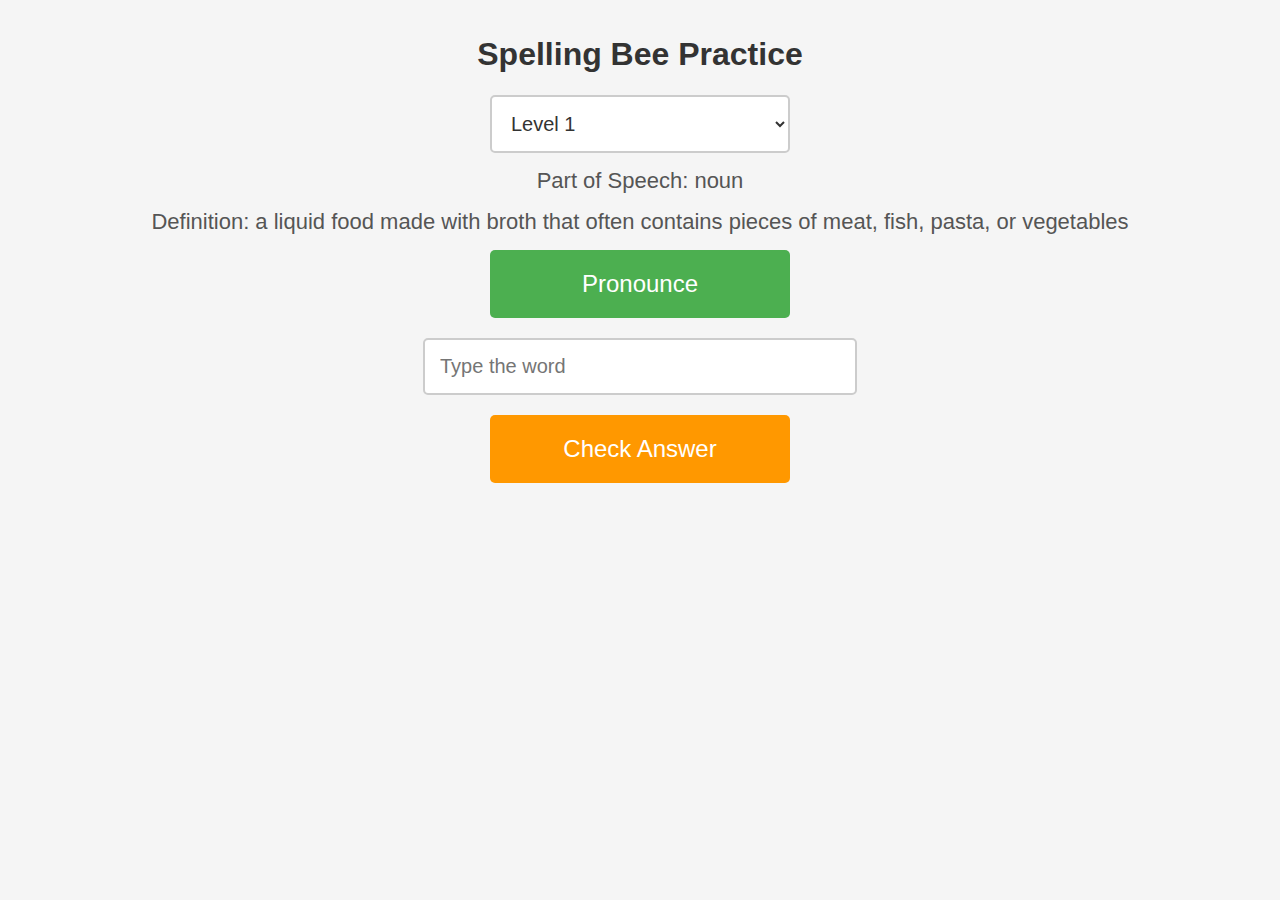
==== index_1.html @ bba6216f "Update index_1.html" ====
<!DOCTYPE html>
<html>
<head>
  <title>Spelling Bee Practice</title>
  <meta name="viewport" content="width=device-width, initial-scale=1.0">
  <style>
    body {
      font-family: Arial, sans-serif;
      text-align: center;
      padding: 15px;
      background-color: #f5f5f5;
      margin: 0;
    }
    h1 {
      font-size: 32px;
      color: #333;
    }
    #part, #definition {
      font-size: 22px;
      margin: 15px 0;
      color: #555;
    }
    #input {
      width: 90%;
      max-width: 400px;
      padding: 15px;
      font-size: 20px;
      margin: 20px auto;
      display: block;
      border: 2px solid #ccc;
      border-radius: 5px;
    }
    button {
      width: 90%;
      max-width: 300px;
      padding: 20px;
      font-size: 24px;
      margin: 10px auto;
      display: block;
      color: white;
      border: none;
      border-radius: 5px;
      cursor: pointer;
      touch-action: manipulation;
    }
    select {
      width: 90%;
      max-width: 300px;
      padding: 15px;
      font-size: 20px;
      margin: 10px auto;
      display: block;
      background-color: white;
      color: #333;
      border: 2px solid #ccc;
      border-radius: 5px;
      cursor: pointer;
    }
    button:disabled {
      background-color: #cccccc;
      cursor: not-allowed;
    }
    #pronounce {
      background-color: #4CAF50;
    }
    #pronounce:hover:not(:disabled) {
      background-color: #45a049;
    }
    #checkAnswer {
      background-color: #FF9800;
    }
    #checkAnswer:hover:not(:disabled) {
      background-color: #e68a00;
    }
    #showAnswer {
      background-color: #2196F3;
      display: none;
    }
    #showAnswer:hover:not(:disabled) {
      background-color: #1e88e5;
    }
    #feedback {
      display: none;
      position: fixed;
      top: 50%;
      left: 50%;
      transform: translate(-50%, -50%);
      padding: 30px;
      font-size: 28px;
      font-weight: bold;
      color: white;
      border-radius: 10px;
      box-shadow: 0 4px 8px rgba(0,0,0,0.3);
      z-index: 1000;
      animation: popIn 0.5s ease-out;
    }
    #feedback.correct {
      background-color: #4CAF50;
    }
    #feedback.wrong {
      background-color: #f44336;
    }
    @keyframes popIn {
      0% { transform: translate(-50%, -50%) scale(0); opacity: 0; }
      80% { transform: translate(-50%, -50%) scale(1.1); opacity: 1; }
      100% { transform: translate(-50%, -50%) scale(1); opacity: 1; }
    }
    @media (max-width: 768px) {
      h1 { font-size: 28px; }
      #part, #definition { font-size: 18px; }
      #input { font-size: 18px; padding: 12px; }
      button, select { font-size: 20px; padding: 15px; }
      #feedback { font-size: 24px; padding: 20px; }
    }
  </style>
</head>
<body>
  <h1>Spelling Bee Practice</h1>
  <select id="levelSelect" onchange="changeLevel()">
    <option value="0">Level 1</option>
    <option value="1">Level 2</option>
    <option value="2">Level 3</option>
    <option value="3">Level 4</option>
    <option value="4">Level 5</option>
    <option value="5">Level 6</option>
    <option value="6">Level 7</option>
  </select>
  <div id="part"></div>
  <div id="definition"></div>
  <button id="pronounce" onclick="pronounceWord()">Pronounce</button>
  <input type="text" id="input" placeholder="Type the word">
  <button id="checkAnswer" onclick="checkSpelling()">Check Answer</button>
  <button id="showAnswer" onclick="showAnswer()">Show Answer</button>
  <div id="feedback" onclick="hideFeedback()"></div>

  <script src="words.js"></script>
  <script>
    let currentLevel = 0;
    let currentIndex = 0;
    let failCount = 0;
    let lastPronouncedIndex = -1; // Track last pronounced word

    function getLevelWords() {
      const start = currentLevel * 50;
      return words.slice(start, start + 50);
    }

    function showWord() {
      const levelWords = getLevelWords();
      const w = levelWords[currentIndex];
      document.getElementById("part").innerText = "Part of Speech: " + w.part;
      document.getElementById("definition").innerText = "Definition: " + w.definition;
      document.getElementById("input").value = "";
      document.getElementById("showAnswer").style.display = failCount >= 3 ? "block" : "none";
    }

    function pronounceWord() {
      const levelWords = getLevelWords();
      const w = levelWords[currentIndex];

      // Check if this word was already pronounced
      if (currentIndex === lastPronouncedIndex) {
        // Second click: Pronounce only the word
        const wordOnly = new SpeechSynthesisUtterance(w.word);
        wordOnly.lang = "en-US";
        wordOnly.rate = 0.5;
        speechSynthesis.speak(wordOnly);
      } else {
        // First click: Full sequence with 1s pauses
        const firstWord = new SpeechSynthesisUtterance(w.word);
        firstWord.lang = "en-US";
        firstWord.rate = 0.5;

        const secondWord = new SpeechSynthesisUtterance(w.word);
        secondWord.lang = "en-US";
        secondWord.rate = 0.5;

        const partSpeech = new SpeechSynthesisUtterance(`Part of speech: ${w.part}`);
        partSpeech.lang = "en-US";
        partSpeech.rate = 0.5;

        const definition = new SpeechSynthesisUtterance(`Definition: ${w.definition}`);
        definition.lang = "en-US";
        definition.rate = 0.5;

        const pleaseSpell = new SpeechSynthesisUtterance("Please spell");
        pleaseSpell.lang = "en-US";
        pleaseSpell.rate = 0.5;

        const finalWord = new SpeechSynthesisUtterance(w.word);
        finalWord.lang = "en-US";
        finalWord.rate = 0.5;

        speechSynthesis.speak(firstWord);
        firstWord.onend = () => {
          setTimeout(() => {
            speechSynthesis.speak(secondWord);
            secondWord.onend = () => {
              setTimeout(() => {
                speechSynthesis.speak(partSpeech);
                partSpeech.onend = () => {
                  speechSynthesis.speak(definition);
                  definition.onend = () => {
                    setTimeout(() => {
                      speechSynthesis.speak(pleaseSpell);
                      pleaseSpell.onend = () => {
                        setTimeout(() => {
                          speechSynthesis.speak(finalWord);
                          finalWord.onend = () => {
                            lastPronouncedIndex = currentIndex; // Mark as pronounced
                          };
                        }, 1000);
                      };
                    }, 1000);
                  };
                };
              }, 1000);
            };
          }, 1000);
        };
      }
    }

    function nextWord() {
      const levelWords = getLevelWords();
      currentIndex = (currentIndex + 1) % levelWords.length;
      failCount = 0;
      showWord();
    }

    function showFeedback(message, isCorrect) {
      const feedback = document.getElementById("feedback");
      feedback.innerText = message;
      feedback.className = isCorrect ? "correct" : "wrong";
      feedback.style.display = "block";
      if (isCorrect) {
        setTimeout(() => {
          feedback.style.display = "none";
        }, 1500);
      }
    }

    function hideFeedback() {
      document.getElementById("feedback").style.display = "none";
    }

    function checkSpelling() {
      const levelWords = getLevelWords();
      const userInput = document.getElementById("input").value.trim().toLowerCase();
      if (userInput === levelWords[currentIndex].word) {
        showFeedback("🎉 Awesome! Correct! 🎉", true);
        failCount = 0;
        setTimeout(() => {
          nextWord();
        }, 1500);
      } else {
        failCount++;
        showFeedback("❌ Oops! Try Again! ❌", false);
        if (failCount >= 3) {
          document.getElementById("showAnswer").style.display = "block";
        }
      }
      document.getElementById("input").value = "";
    }

    function showAnswer() {
      const levelWords = getLevelWords();
      const w = levelWords[currentIndex];
      showFeedback(`Answer: ${w.word}`, false);
    }

    function changeLevel() {
      currentLevel = parseInt(document.getElementById("levelSelect").value);
      currentIndex = Math.floor(Math.random() * 50);
      failCount = 0;
      showWord();
    }

    currentIndex = Math.floor(Math.random() * 50);
    showWord();
  </script>
</body>
</html>
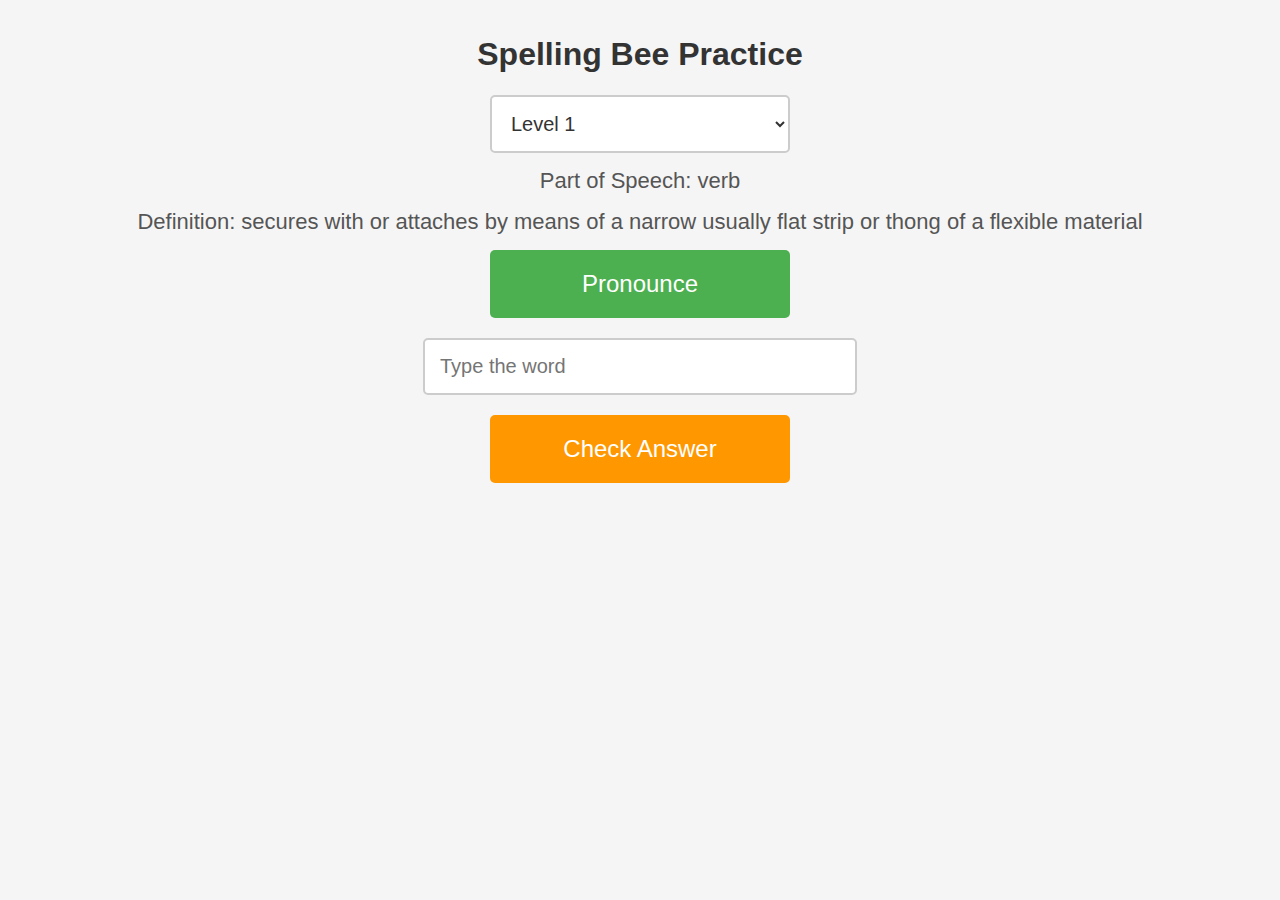
==== commit 1e3eeb7d: "Update index_1.html" ====
--- a/index_1.html
+++ b/index_1.html
@@ -139,6 +139,7 @@
     let currentIndex = 0;
     let failCount = 0;
     let lastPronouncedIndex = -1; // Track last pronounced word
+    let isSpeaking = false; // Track speaking state
 
     function getLevelWords() {
       const start = currentLevel * 50;
@@ -155,16 +156,23 @@
     }
 
     function pronounceWord() {
+      if (isSpeaking) return;
+      isSpeaking = true;
+      disableButtons();
+
       const levelWords = getLevelWords();
       const w = levelWords[currentIndex];
 
-      // Check if this word was already pronounced
       if (currentIndex === lastPronouncedIndex) {
         // Second click: Pronounce only the word
         const wordOnly = new SpeechSynthesisUtterance(w.word);
         wordOnly.lang = "en-US";
         wordOnly.rate = 0.5;
         speechSynthesis.speak(wordOnly);
+        wordOnly.onend = () => {
+          isSpeaking = false;
+          enableButtons();
+        };
       } else {
         // First click: Full sequence with 1s pauses
         const firstWord = new SpeechSynthesisUtterance(w.word);
@@ -208,6 +216,8 @@
                           speechSynthesis.speak(finalWord);
                           finalWord.onend = () => {
                             lastPronouncedIndex = currentIndex; // Mark as pronounced
+                            isSpeaking = false;
+                            enableButtons();
                           };
                         }, 1000);
                       };
@@ -221,6 +231,18 @@
       }
     }
 
+    function disableButtons() {
+      document.getElementById("pronounce").disabled = true;
+      document.getElementById("checkAnswer").disabled = true;
+      document.getElementById("showAnswer").disabled = true;
+    }
+
+    function enableButtons() {
+      document.getElementById("pronounce").disabled = false;
+      document.getElementById("checkAnswer").disabled = false;
+      document.getElementById("showAnswer").disabled = failCount < 3;
+    }
+
     function nextWord() {
       const levelWords = getLevelWords();
       currentIndex = (currentIndex + 1) % levelWords.length;
@@ -245,6 +267,7 @@
     }
 
     function checkSpelling() {
+      if (isSpeaking) return;
       const levelWords = getLevelWords();
       const userInput = document.getElementById("input").value.trim().toLowerCase();
       if (userInput === levelWords[currentIndex].word) {
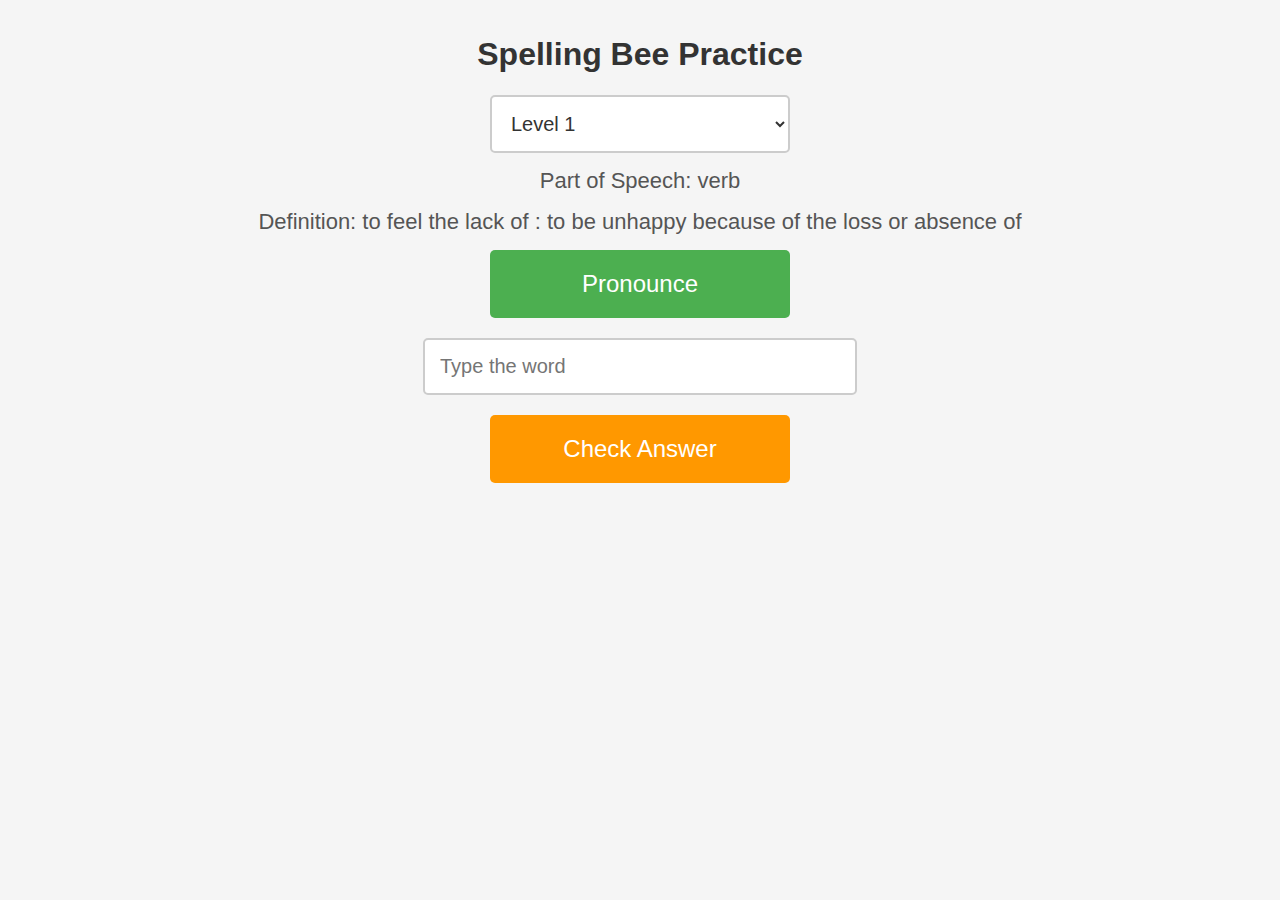
==== commit e29ddf66: "Update index_1.html" ====
--- a/index_1.html
+++ b/index_1.html
@@ -128,7 +128,7 @@
   <div id="part"></div>
   <div id="definition"></div>
   <button id="pronounce" onclick="pronounceWord()">Pronounce</button>
-  <input type="text" id="input" placeholder="Type the word">
+  <input type="text" id="input" placeholder="Type the word" autocomplete="off" autocorrect="off" spellcheck="false" autocapitalize="off">
   <button id="checkAnswer" onclick="checkSpelling()">Check Answer</button>
   <button id="showAnswer" onclick="showAnswer()">Show Answer</button>
   <div id="feedback" onclick="hideFeedback()"></div>
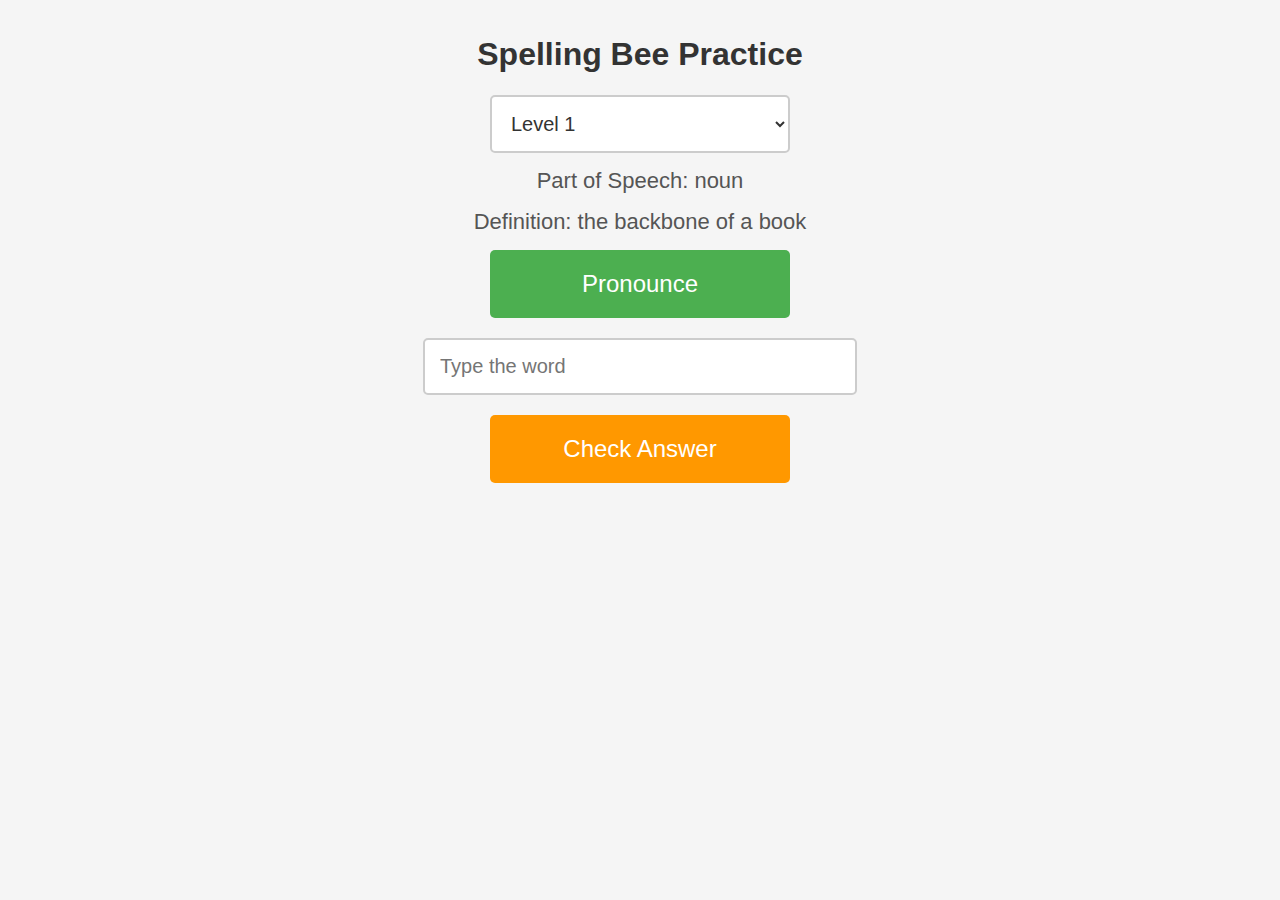
==== commit 28ac90eb: "Update index_1.html" ====
--- a/index_1.html
+++ b/index_1.html
@@ -57,6 +57,10 @@
       cursor: pointer;
     }
     button:disabled {
+      background-color: #cccccc;
+      cursor: not-allowed;
+    }
+    select:disabled {
       background-color: #cccccc;
       cursor: not-allowed;
     }
@@ -141,6 +145,21 @@
     let lastPronouncedIndex = -1; // Track last pronounced word
     let isSpeaking = false; // Track speaking state
 
+    // Load voices and log them
+    let voices = [];
+    function loadVoices() {
+      voices = speechSynthesis.getVoices();
+      console.log("Available voices:", voices);
+    }
+    speechSynthesis.onvoiceschanged = loadVoices;
+    loadVoices(); // Try loading immediately too
+
+    function getVoice() {
+      // Prefer an en-US voice that's not the first default, if available
+      const enUSVoices = voices.filter(v => v.lang === "en-US");
+      return enUSVoices.length > 1 ? enUSVoices[1] : (enUSVoices[0] || null);
+    }
+
     function getLevelWords() {
       const start = currentLevel * 50;
       return words.slice(start, start + 50);
@@ -162,12 +181,14 @@
 
       const levelWords = getLevelWords();
       const w = levelWords[currentIndex];
+      const voice = getVoice(); // Get alternate voice
 
       if (currentIndex === lastPronouncedIndex) {
         // Second click: Pronounce only the word
         const wordOnly = new SpeechSynthesisUtterance(w.word);
         wordOnly.lang = "en-US";
         wordOnly.rate = 0.5;
+        if (voice) wordOnly.voice = voice;
         speechSynthesis.speak(wordOnly);
         wordOnly.onend = () => {
           isSpeaking = false;
@@ -178,26 +199,32 @@
         const firstWord = new SpeechSynthesisUtterance(w.word);
         firstWord.lang = "en-US";
         firstWord.rate = 0.5;
+        if (voice) firstWord.voice = voice;
 
         const secondWord = new SpeechSynthesisUtterance(w.word);
         secondWord.lang = "en-US";
         secondWord.rate = 0.5;
+        if (voice) secondWord.voice = voice;
 
         const partSpeech = new SpeechSynthesisUtterance(`Part of speech: ${w.part}`);
         partSpeech.lang = "en-US";
         partSpeech.rate = 0.5;
+        if (voice) partSpeech.voice = voice;
 
         const definition = new SpeechSynthesisUtterance(`Definition: ${w.definition}`);
         definition.lang = "en-US";
         definition.rate = 0.5;
+        if (voice) definition.voice = voice;
 
         const pleaseSpell = new SpeechSynthesisUtterance("Please spell");
         pleaseSpell.lang = "en-US";
         pleaseSpell.rate = 0.5;
+        if (voice) pleaseSpell.voice = voice;
 
         const finalWord = new SpeechSynthesisUtterance(w.word);
         finalWord.lang = "en-US";
         finalWord.rate = 0.5;
+        if (voice) finalWord.voice = voice;
 
         speechSynthesis.speak(firstWord);
         firstWord.onend = () => {
@@ -235,12 +262,14 @@
       document.getElementById("pronounce").disabled = true;
       document.getElementById("checkAnswer").disabled = true;
       document.getElementById("showAnswer").disabled = true;
+      document.getElementById("levelSelect").disabled = true;
     }
 
     function enableButtons() {
       document.getElementById("pronounce").disabled = false;
       document.getElementById("checkAnswer").disabled = false;
       document.getElementById("showAnswer").disabled = failCount < 3;
+      document.getElementById("levelSelect").disabled = false;
     }
 
     function nextWord() {
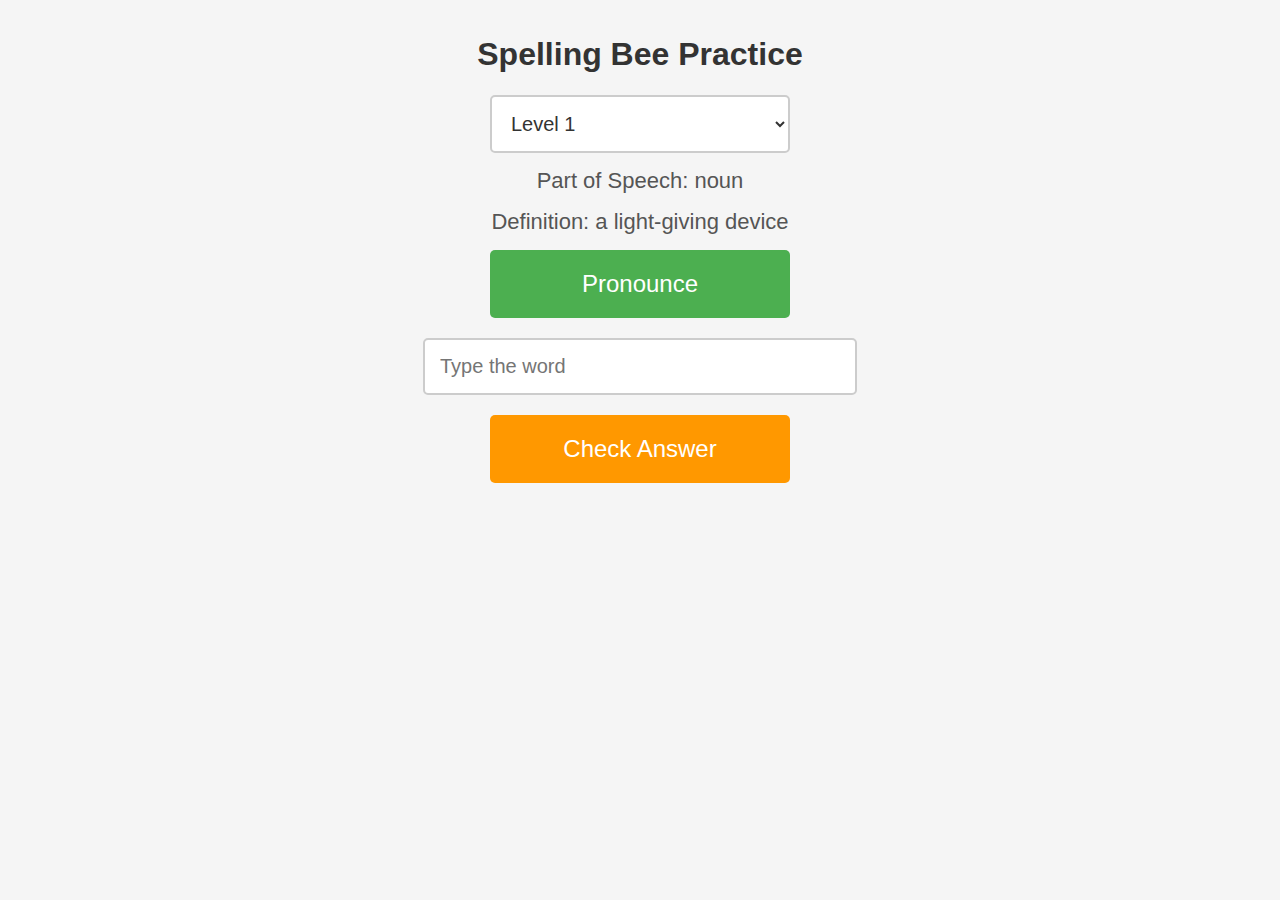
==== commit 98c99b90: "Update index_1.html" ====
--- a/index_1.html
+++ b/index_1.html
@@ -132,7 +132,7 @@
   <div id="part"></div>
   <div id="definition"></div>
   <button id="pronounce" onclick="pronounceWord()">Pronounce</button>
-  <input type="text" id="input" placeholder="Type the word" autocomplete="off" autocorrect="off" spellcheck="false" autocapitalize="off">
+  <input type="text" id="input" placeholder="Type the word" autocomplete="off" autocorrect="off" spellcheck="false" autocapitalize="off" inputmode="text" aria-autocomplete="none">
   <button id="checkAnswer" onclick="checkSpelling()">Check Answer</button>
   <button id="showAnswer" onclick="showAnswer()">Show Answer</button>
   <div id="feedback" onclick="hideFeedback()"></div>
@@ -145,21 +145,6 @@
     let lastPronouncedIndex = -1; // Track last pronounced word
     let isSpeaking = false; // Track speaking state
 
-    // Load voices and log them
-    let voices = [];
-    function loadVoices() {
-      voices = speechSynthesis.getVoices();
-      console.log("Available voices:", voices);
-    }
-    speechSynthesis.onvoiceschanged = loadVoices;
-    loadVoices(); // Try loading immediately too
-
-    function getVoice() {
-      // Prefer an en-US voice that's not the first default, if available
-      const enUSVoices = voices.filter(v => v.lang === "en-US");
-      return enUSVoices.length > 1 ? enUSVoices[1] : (enUSVoices[0] || null);
-    }
-
     function getLevelWords() {
       const start = currentLevel * 50;
       return words.slice(start, start + 50);
@@ -181,14 +166,13 @@
 
       const levelWords = getLevelWords();
       const w = levelWords[currentIndex];
-      const voice = getVoice(); // Get alternate voice
 
       if (currentIndex === lastPronouncedIndex) {
         // Second click: Pronounce only the word
         const wordOnly = new SpeechSynthesisUtterance(w.word);
         wordOnly.lang = "en-US";
-        wordOnly.rate = 0.5;
-        if (voice) wordOnly.voice = voice;
+        wordOnly.rate = 0.8;
+        wordOnly.pitch = 1.2;
         speechSynthesis.speak(wordOnly);
         wordOnly.onend = () => {
           isSpeaking = false;
@@ -198,33 +182,33 @@
         // First click: Full sequence with 1s pauses
         const firstWord = new SpeechSynthesisUtterance(w.word);
         firstWord.lang = "en-US";
-        firstWord.rate = 0.5;
-        if (voice) firstWord.voice = voice;
+        firstWord.rate = 0.8;
+        firstWord.pitch = 1.2;
 
         const secondWord = new SpeechSynthesisUtterance(w.word);
         secondWord.lang = "en-US";
-        secondWord.rate = 0.5;
-        if (voice) secondWord.voice = voice;
+        secondWord.rate = 0.8;
+        secondWord.pitch = 1.2;
 
         const partSpeech = new SpeechSynthesisUtterance(`Part of speech: ${w.part}`);
         partSpeech.lang = "en-US";
-        partSpeech.rate = 0.5;
-        if (voice) partSpeech.voice = voice;
+        partSpeech.rate = 0.8;
+        partSpeech.pitch = 1.2;
 
         const definition = new SpeechSynthesisUtterance(`Definition: ${w.definition}`);
         definition.lang = "en-US";
-        definition.rate = 0.5;
-        if (voice) definition.voice = voice;
+        definition.rate = 0.8;
+        definition.pitch = 1.2;
 
         const pleaseSpell = new SpeechSynthesisUtterance("Please spell");
         pleaseSpell.lang = "en-US";
-        pleaseSpell.rate = 0.5;
-        if (voice) pleaseSpell.voice = voice;
+        pleaseSpell.rate = 0.8;
+        pleaseSpell.pitch = 1.2;
 
         const finalWord = new SpeechSynthesisUtterance(w.word);
         finalWord.lang = "en-US";
-        finalWord.rate = 0.5;
-        if (voice) finalWord.voice = voice;
+        finalWord.rate = 0.8;
+        finalWord.pitch = 1.2;
 
         speechSynthesis.speak(firstWord);
         firstWord.onend = () => {
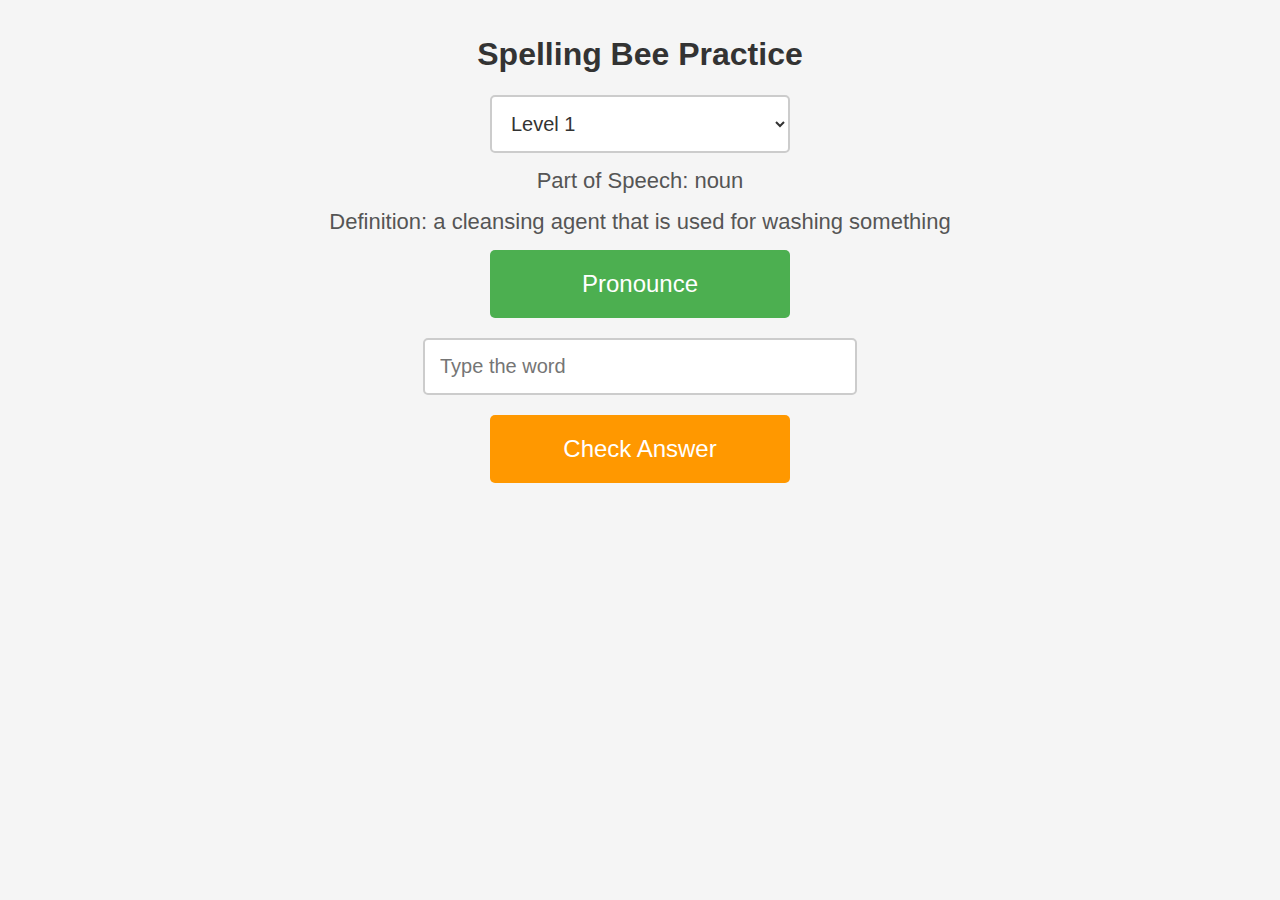
==== commit 71c6c3a5: "Update index_1.html" ====
--- a/index_1.html
+++ b/index_1.html
@@ -132,7 +132,7 @@
   <div id="part"></div>
   <div id="definition"></div>
   <button id="pronounce" onclick="pronounceWord()">Pronounce</button>
-  <input type="text" id="input" placeholder="Type the word" autocomplete="off" autocorrect="off" spellcheck="false" autocapitalize="off" inputmode="text" aria-autocomplete="none">
+  <input type="text" id="input" placeholder="Type the word" autocomplete="off" autocorrect="off" spellcheck="false" autocapitalize="none" inputmode="text" aria-autocomplete="none" onfocus="disableSuggestions()">
   <button id="checkAnswer" onclick="checkSpelling()">Check Answer</button>
   <button id="showAnswer" onclick="showAnswer()">Show Answer</button>
   <div id="feedback" onclick="hideFeedback()"></div>
@@ -144,6 +144,23 @@
     let failCount = 0;
     let lastPronouncedIndex = -1; // Track last pronounced word
     let isSpeaking = false; // Track speaking state
+
+    // Workaround to disable suggestions on mobile
+    function disableSuggestions() {
+      const input = document.getElementById("input");
+      input.setAttribute("autocomplete", "off");
+      input.setAttribute("autocorrect", "off");
+      input.setAttribute("spellcheck", "false");
+      input.setAttribute("autocapitalize", "none");
+      input.setAttribute("inputmode", "text");
+      input.setAttribute("aria-autocomplete", "none");
+      // Temporary type change to force keyboard reset
+      input.type = "search"; // Briefly change to search
+      setTimeout(() => {
+        input.type = "text"; // Change back to text
+        input.focus(); // Refocus
+      }, 0);
+    }
 
     function getLevelWords() {
       const start = currentLevel * 50;
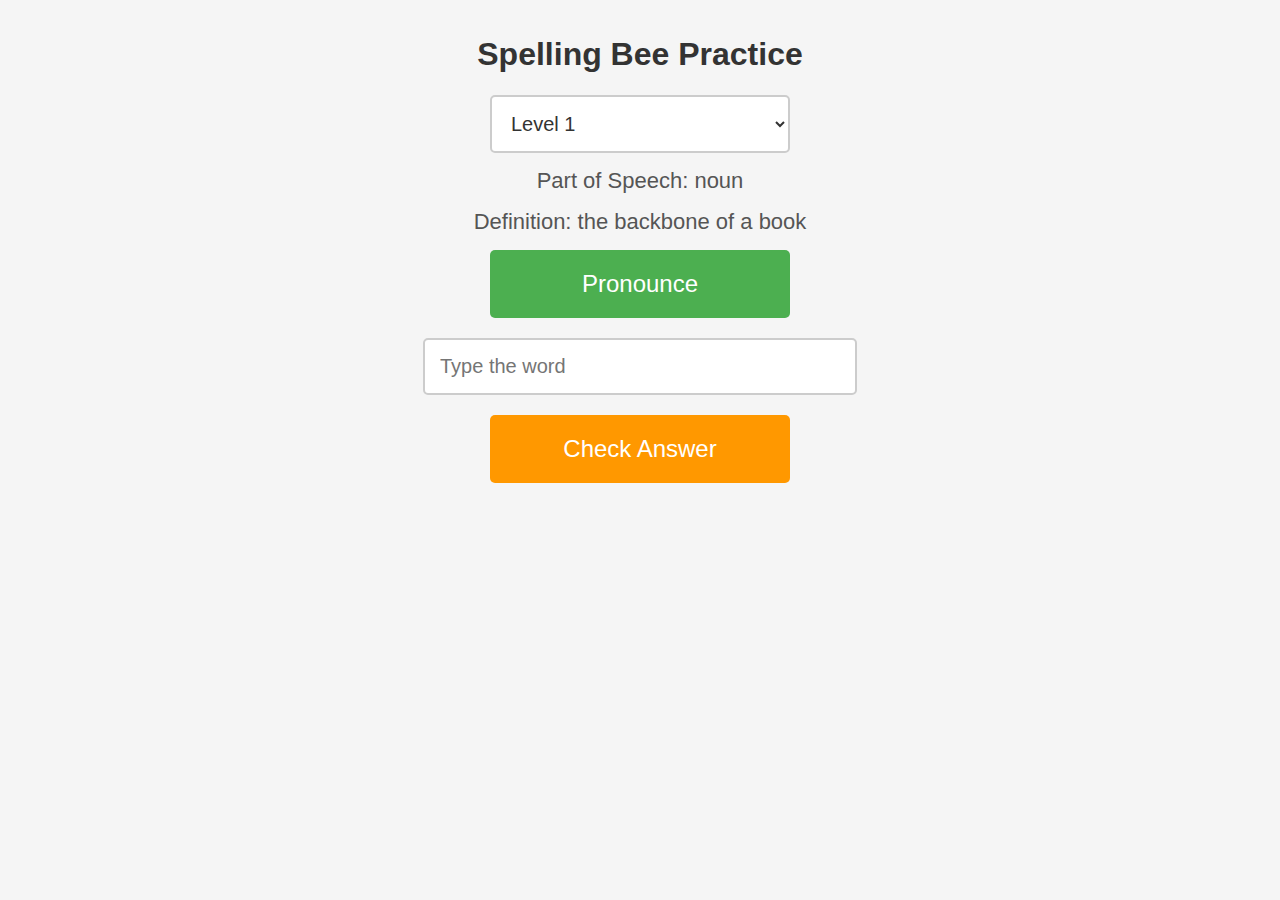
==== commit 2d05eb90: "Update index_1.html" ====
--- a/index_1.html
+++ b/index_1.html
@@ -132,7 +132,7 @@
   <div id="part"></div>
   <div id="definition"></div>
   <button id="pronounce" onclick="pronounceWord()">Pronounce</button>
-  <input type="text" id="input" placeholder="Type the word" autocomplete="off" autocorrect="off" spellcheck="false" autocapitalize="none" inputmode="text" aria-autocomplete="none" onfocus="disableSuggestions()">
+  <input type="text" id="input" placeholder="Type the word" autocomplete="off" autocorrect="off" spellcheck="false" autocapitalize="none" inputmode="text" aria-autocomplete="none" onfocus="disableSuggestions(this)" oninput="preventSuggestions(this)">
   <button id="checkAnswer" onclick="checkSpelling()">Check Answer</button>
   <button id="showAnswer" onclick="showAnswer()">Show Answer</button>
   <div id="feedback" onclick="hideFeedback()"></div>
@@ -145,20 +145,35 @@
     let lastPronouncedIndex = -1; // Track last pronounced word
     let isSpeaking = false; // Track speaking state
 
-    // Workaround to disable suggestions on mobile
-    function disableSuggestions() {
-      const input = document.getElementById("input");
+    // Aggressive workaround to disable suggestions on mobile
+    function disableSuggestions(input) {
+      // Reapply attributes to ensure they stick
       input.setAttribute("autocomplete", "off");
       input.setAttribute("autocorrect", "off");
       input.setAttribute("spellcheck", "false");
       input.setAttribute("autocapitalize", "none");
       input.setAttribute("inputmode", "text");
       input.setAttribute("aria-autocomplete", "none");
-      // Temporary type change to force keyboard reset
-      input.type = "search"; // Briefly change to search
+      
+      // Trick: Temporarily make it a non-text input to reset keyboard
+      input.type = "tel"; // Use 'tel' to avoid suggestions
       setTimeout(() => {
-        input.type = "text"; // Change back to text
-        input.focus(); // Refocus
+        input.type = "text"; // Restore to text
+        input.focus(); // Keep focus
+      }, 0);
+    }
+
+    // Prevent suggestions during typing
+    function preventSuggestions(input) {
+      // Force reapplication of attributes on every input
+      input.setAttribute("autocomplete", "off");
+      input.setAttribute("autocorrect", "off");
+      input.setAttribute("spellcheck", "false");
+      const value = input.value; // Store current value
+      input.type = "tel"; // Briefly switch
+      setTimeout(() => {
+        input.type = "text"; // Switch back
+        input.value = value; // Restore value
       }, 0);
     }
 
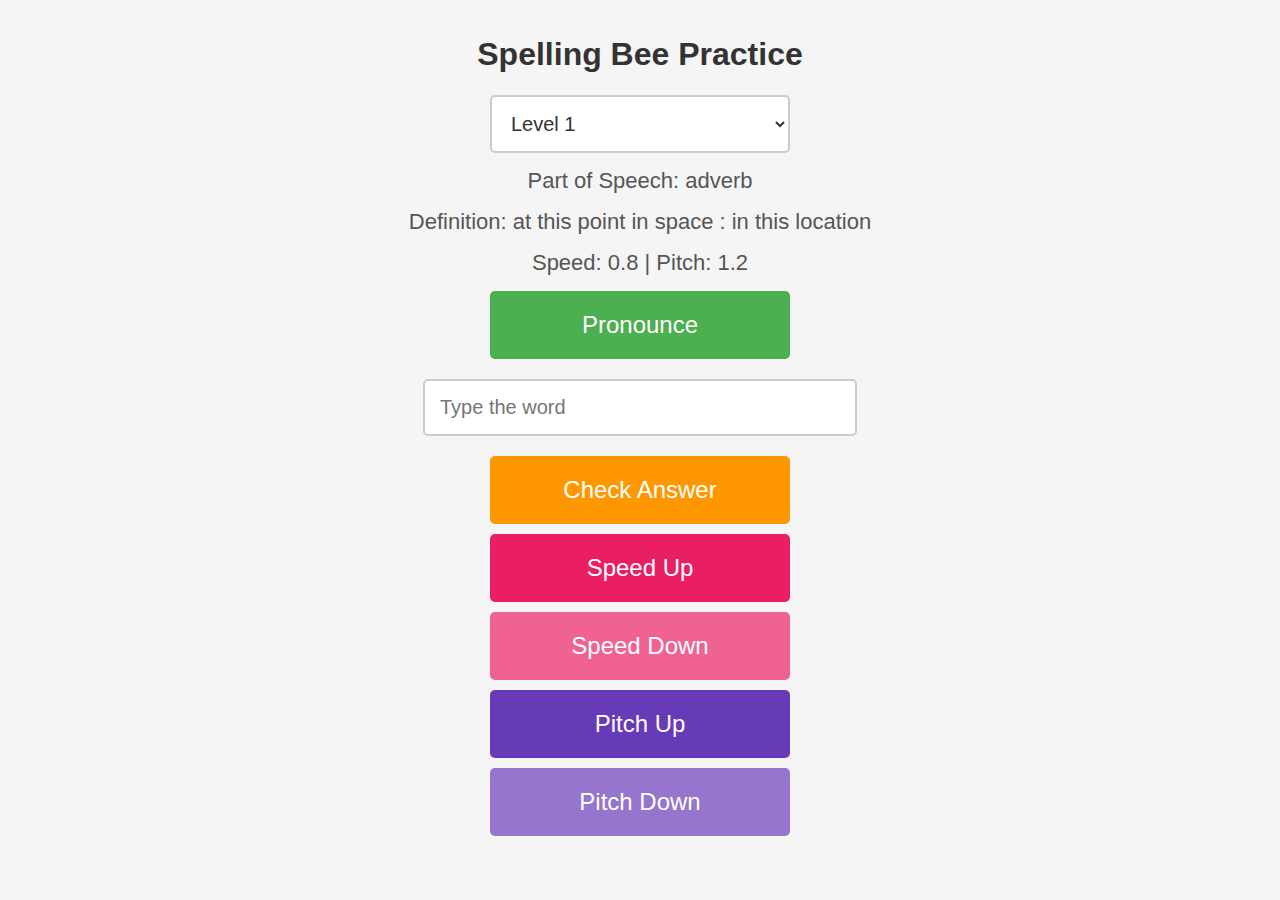
==== commit 37bf98e8: "Update index_1.html" ====
--- a/index_1.html
+++ b/index_1.html
@@ -15,7 +15,7 @@
       font-size: 32px;
       color: #333;
     }
-    #part, #definition {
+    #part, #definition, #speechSettings {
       font-size: 22px;
       margin: 15px 0;
       color: #555;
@@ -82,6 +82,30 @@
     }
     #showAnswer:hover:not(:disabled) {
       background-color: #1e88e5;
+    }
+    #speedUp {
+      background-color: #E91E63;
+    }
+    #speedUp:hover:not(:disabled) {
+      background-color: #d81b60;
+    }
+    #speedDown {
+      background-color: #F06292;
+    }
+    #speedDown:hover:not(:disabled) {
+      background-color: #ec407a;
+    }
+    #pitchUp {
+      background-color: #673AB7;
+    }
+    #pitchUp:hover:not(:disabled) {
+      background-color: #5e35b1;
+    }
+    #pitchDown {
+      background-color: #9575CD;
+    }
+    #pitchDown:hover:not(:disabled) {
+      background-color: #7e57c2;
     }
     #feedback {
       display: none;
@@ -111,7 +135,7 @@
     }
     @media (max-width: 768px) {
       h1 { font-size: 28px; }
-      #part, #definition { font-size: 18px; }
+      #part, #definition, #speechSettings { font-size: 18px; }
       #input { font-size: 18px; padding: 12px; }
       button, select { font-size: 20px; padding: 15px; }
       #feedback { font-size: 24px; padding: 20px; }
@@ -131,10 +155,15 @@
   </select>
   <div id="part"></div>
   <div id="definition"></div>
+  <div id="speechSettings">Speed: 0.8 | Pitch: 1.2</div>
   <button id="pronounce" onclick="pronounceWord()">Pronounce</button>
-  <input type="text" id="input" placeholder="Type the word" autocomplete="off" autocorrect="off" spellcheck="false" autocapitalize="none" inputmode="text" aria-autocomplete="none" onfocus="disableSuggestions(this)" oninput="preventSuggestions(this)">
+  <input type="text" id="input" placeholder="Type the word" autocomplete="off" autocorrect="off" spellcheck="false" autocapitalize="none" inputmode="text" aria-autocomplete="none" onfocus="disableSuggestions(this)" oninput="preventSuggestions(this)" onkeydown="maintainFocus(this)">
   <button id="checkAnswer" onclick="checkSpelling()">Check Answer</button>
   <button id="showAnswer" onclick="showAnswer()">Show Answer</button>
+  <button id="speedUp" onclick="adjustSpeed(0.1)">Speed Up</button>
+  <button id="speedDown" onclick="adjustSpeed(-0.1)">Speed Down</button>
+  <button id="pitchUp" onclick="adjustPitch(0.1)">Pitch Up</button>
+  <button id="pitchDown" onclick="adjustPitch(-0.1)">Pitch Down</button>
   <div id="feedback" onclick="hideFeedback()"></div>
 
   <script src="words.js"></script>
@@ -142,39 +171,77 @@
     let currentLevel = 0;
     let currentIndex = 0;
     let failCount = 0;
-    let lastPronouncedIndex = -1; // Track last pronounced word
-    let isSpeaking = false; // Track speaking state
-
-    // Aggressive workaround to disable suggestions on mobile
+    let lastPronouncedIndex = -1;
+    let isSpeaking = false;
+    let speechRate = 0.8; // Starting rate
+    let speechPitch = 1.2; // Starting pitch
+
+    // Disable suggestions on focus
     function disableSuggestions(input) {
-      // Reapply attributes to ensure they stick
       input.setAttribute("autocomplete", "off");
       input.setAttribute("autocorrect", "off");
       input.setAttribute("spellcheck", "false");
       input.setAttribute("autocapitalize", "none");
       input.setAttribute("inputmode", "text");
       input.setAttribute("aria-autocomplete", "none");
-      
-      // Trick: Temporarily make it a non-text input to reset keyboard
-      input.type = "tel"; // Use 'tel' to avoid suggestions
+      const originalValue = input.value;
+      input.type = "tel";
       setTimeout(() => {
-        input.type = "text"; // Restore to text
-        input.focus(); // Keep focus
-      }, 0);
+        input.type = "text";
+        input.value = originalValue;
+        input.focus();
+      }, 10);
     }
 
     // Prevent suggestions during typing
     function preventSuggestions(input) {
-      // Force reapplication of attributes on every input
+      const originalValue = input.value;
       input.setAttribute("autocomplete", "off");
       input.setAttribute("autocorrect", "off");
       input.setAttribute("spellcheck", "false");
-      const value = input.value; // Store current value
-      input.type = "tel"; // Briefly switch
+      input.type = "tel";
       setTimeout(() => {
-        input.type = "text"; // Switch back
-        input.value = value; // Restore value
+        input.type = "text";
+        input.value = originalValue;
+      }, 5);
+    }
+
+    // Maintain focus
+    function maintainFocus(input) {
+      setTimeout(() => {
+        input.focus();
       }, 0);
+    }
+
+    // Update speech settings display
+    function updateSpeechSettings() {
+      document.getElementById("speechSettings").innerText = 
+        `Speed: ${speechRate.toFixed(1)} | Pitch: ${speechPitch.toFixed(1)}`;
+    }
+
+    // Adjust speech rate
+    function adjustSpeed(change) {
+      if (isSpeaking) return;
+      speechRate = Math.max(0.5, Math.min(1.5, speechRate + change)); // Range: 0.5 to 1.5
+      updateSpeechSettings();
+      testSpeech();
+    }
+
+    // Adjust speech pitch
+    function adjustPitch(change) {
+      if (isSpeaking) return;
+      speechPitch = Math.max(0.5, Math.min(2.0, speechPitch + change)); // Range: 0.5 to 2.0
+      updateSpeechSettings();
+      testSpeech();
+    }
+
+    // Test current speech settings
+    function testSpeech() {
+      const test = new SpeechSynthesisUtterance("Testing speed and pitch");
+      test.lang = "en-US";
+      test.rate = speechRate;
+      test.pitch = speechPitch;
+      speechSynthesis.speak(test);
     }
 
     function getLevelWords() {
@@ -200,47 +267,45 @@
       const w = levelWords[currentIndex];
 
       if (currentIndex === lastPronouncedIndex) {
-        // Second click: Pronounce only the word
         const wordOnly = new SpeechSynthesisUtterance(w.word);
         wordOnly.lang = "en-US";
-        wordOnly.rate = 0.8;
-        wordOnly.pitch = 1.2;
+        wordOnly.rate = speechRate;
+        wordOnly.pitch = speechPitch;
         speechSynthesis.speak(wordOnly);
         wordOnly.onend = () => {
           isSpeaking = false;
           enableButtons();
         };
       } else {
-        // First click: Full sequence with 1s pauses
         const firstWord = new SpeechSynthesisUtterance(w.word);
         firstWord.lang = "en-US";
-        firstWord.rate = 0.8;
-        firstWord.pitch = 1.2;
+        firstWord.rate = speechRate;
+        firstWord.pitch = speechPitch;
 
         const secondWord = new SpeechSynthesisUtterance(w.word);
         secondWord.lang = "en-US";
-        secondWord.rate = 0.8;
-        secondWord.pitch = 1.2;
+        secondWord.rate = speechRate;
+        secondWord.pitch = speechPitch;
 
         const partSpeech = new SpeechSynthesisUtterance(`Part of speech: ${w.part}`);
         partSpeech.lang = "en-US";
-        partSpeech.rate = 0.8;
-        partSpeech.pitch = 1.2;
+        partSpeech.rate = speechRate;
+        partSpeech.pitch = speechPitch;
 
         const definition = new SpeechSynthesisUtterance(`Definition: ${w.definition}`);
         definition.lang = "en-US";
-        definition.rate = 0.8;
-        definition.pitch = 1.2;
+        definition.rate = speechRate;
+        definition.pitch = speechPitch;
 
         const pleaseSpell = new SpeechSynthesisUtterance("Please spell");
         pleaseSpell.lang = "en-US";
-        pleaseSpell.rate = 0.8;
-        pleaseSpell.pitch = 1.2;
+        pleaseSpell.rate = speechRate;
+        pleaseSpell.pitch = speechPitch;
 
         const finalWord = new SpeechSynthesisUtterance(w.word);
         finalWord.lang = "en-US";
-        finalWord.rate = 0.8;
-        finalWord.pitch = 1.2;
+        finalWord.rate = speechRate;
+        finalWord.pitch = speechPitch;
 
         speechSynthesis.speak(firstWord);
         firstWord.onend = () => {
@@ -258,7 +323,7 @@
                         setTimeout(() => {
                           speechSynthesis.speak(finalWord);
                           finalWord.onend = () => {
-                            lastPronouncedIndex = currentIndex; // Mark as pronounced
+                            lastPronouncedIndex = currentIndex;
                             isSpeaking = false;
                             enableButtons();
                           };
@@ -279,6 +344,10 @@
       document.getElementById("checkAnswer").disabled = true;
       document.getElementById("showAnswer").disabled = true;
       document.getElementById("levelSelect").disabled = true;
+      document.getElementById("speedUp").disabled = true;
+      document.getElementById("speedDown").disabled = true;
+      document.getElementById("pitchUp").disabled = true;
+      document.getElementById("pitchDown").disabled = true;
     }
 
     function enableButtons() {
@@ -286,6 +355,10 @@
       document.getElementById("checkAnswer").disabled = false;
       document.getElementById("showAnswer").disabled = failCount < 3;
       document.getElementById("levelSelect").disabled = false;
+      document.getElementById("speedUp").disabled = false;
+      document.getElementById("speedDown").disabled = false;
+      document.getElementById("pitchUp").disabled = false;
+      document.getElementById("pitchDown").disabled = false;
     }
 
     function nextWord() {
@@ -346,6 +419,7 @@
 
     currentIndex = Math.floor(Math.random() * 50);
     showWord();
+    updateSpeechSettings(); // Initial display
   </script>
 </body>
 </html>
